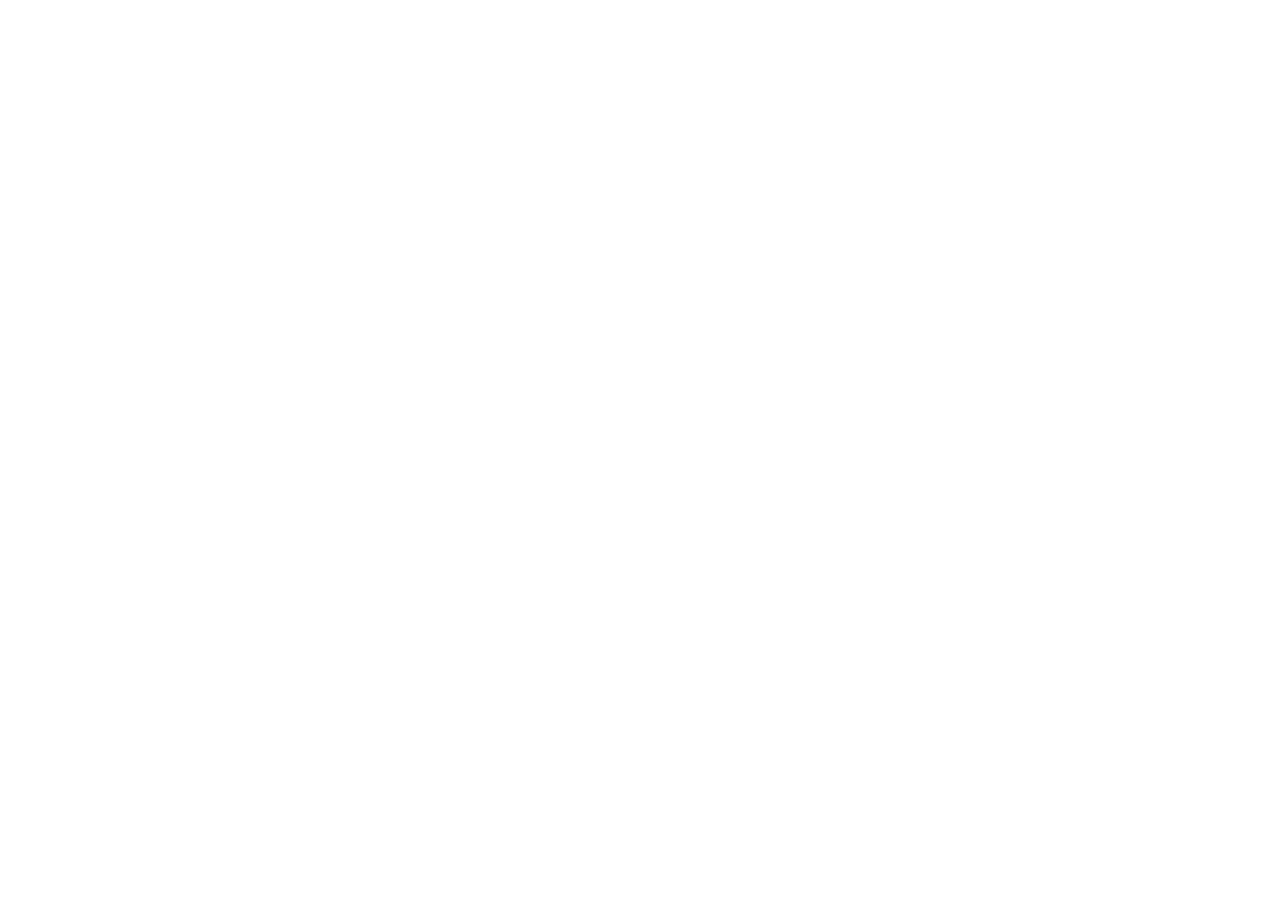
==== catalog.html @ b866a4ef "Add animation for social icons, make new page" ====
<!DOCTYPE html>
<html lang="ru">
<head>
    <meta charset="UTF-8">
    <meta http-equiv="X-UA-Compatible" content="ie=edge">
    <link rel="stylesheet" href="style/style.css">
    <link href="https://fonts.googleapis.com/css?family=Roboto&display=swap" rel="stylesheet">
    <title>Nёrds Каталог</title>
</head>
<body>

</body>
</html>
---- style/style.css ----
html {
    scroll-behavior: smooth;
}

body {
    margin: 0;
    padding: 0;
    font-family: "Roboto", Arial, sans-serif;
    min-width: 1440px;
}

header {
    background: #eeeeee;
}

a {
    color: #000;
    text-decoration: none;
}

p {
    font-size: 16px;
    line-height: 24px;
    margin: 0;
}

h2 {
    text-transform: uppercase;
    font-size: 16px;
    line-height: 24px;
    margin: 0;
}

h3 {
    font-weight: bold;
    font-size: 16px;
    line-height: 24px;
    text-transform: uppercase;
}

ul {
    list-style: none;
    padding: 0;
}

.visually-hidden {
    display: none;
}

.flex {
    display: flex;
}

.container {
    width: 1160px;
    margin: 0 auto;
    padding: 0 20px;
}

.main-header {
    height: 545px;
    margin-bottom: 80px;
}

.main-header .logo{
    height: 71px;
    width: 360px;
}

.main-header .container {
    padding-top: 50px;
}



ul.menu   {
    margin-top: 10px;
    margin-bottom: 0;
    display: inline-flex;
    width: 440px;
    font-size: 16px;
    line-height: 30px;
    text-transform: uppercase;
    align-items: center;
    justify-content: space-between;
}

.cart {
    align-items: center;
    width: 360px;
    text-transform: uppercase;
    justify-content: flex-end;
}

ul.cart-menu {
    margin-top: 15px;
    height: 10px;
}

ul.cart-menu a::before {
    content: '';
    display: inline-flex;
    width: 15px;
    height: 15px;
    margin-right: 25px;
    background: url("../svg/cart-icon.svg");
}

 ul.menu li a:hover {
    border-bottom: #000101 solid 1px;
}

/*Slider-animation   */

.slide {
    -webkit-animation-name: fade;
    -webkit-animation-duration: 1.5s;
    animation-name: fade;
    animation-duration: 1.5s;
}

@-webkit-keyframes fade {
    from {
        opacity: .4
    }
    to {
        opacity: 1
    }
}
@keyframes fade {
    from {
        opacity: .4
    }
    to {
        opacity: 1
    }
}

/*end of slider-animation*/

/*slider*/

.slider{
    position:relative;
    width:1130px;
    min-height:425px;
}
.slider input[type=radio] {
    position:absolute;
    opacity:0;
}
.slider-controls{
    position:absolute;
    bottom:95px;
    left:50%;
    width:230px;
    height:20px;
    margin-left:-100px;
    text-align:center;
    z-index:1000;
}
.slider-controls label{
    display:inline-block;
    width:13px;
    height:13px;
    margin:0 6px;
    background:white;
    border:3px solid white;
    vertical-align:top;
    border-radius:50%;
    cursor:pointer;
}
#btn-1:checked ~ .slider-controls label[for="btn-1"],
#btn-2:checked ~ .slider-controls label[for="btn-2"],
#btn-3:checked ~ .slider-controls label[for="btn-3"] {
    background:#c1c1c1;
}
.slide{
    position:absolute;
    top:0;
    left:0;
    width:100%;
    height:100%;
    overflow:hidden;
}
.slide-text{
    width:380px;
    padding:70px 0;
    color:#283136;
}
.slide-title{
    font-size:55px;
    line-height: 55px;
    font-weight:bold;
    color:black;
    padding-bottom: 27px;
    width: 525px;
}

.slide p {
    padding-bottom: 38px;
    min-width: 525px;
}
.slide .btn{
    display:block;
    width:240px;
    padding:16px 0;
    font-size:16px;
    color:white;
    text-transform:uppercase;
    text-align:center;
    text-decoration:none;
    background:#fb565a;
    border-radius:3px;
}
.slide:nth-child(1){
    background-image:url('../img/slider-1.png');
    background-repeat:no-repeat;
    background-position:100% 12px;
}
.slide:nth-child(2){
    background-image:url('../img/slider-2.png');
    background-repeat:no-repeat;
    background-position:100% 10px;
}
.slide:nth-child(3){
    background-image:url('../img/slider-3.png');
    background-repeat:no-repeat;
    background-position:100% 13px;
}
.slide{
    display:none;
}
#btn-1:checked ~ .slides .slide:nth-child(1) {
    display: block;
}
#btn-2:checked ~ .slides .slide:nth-child(2) {
    display: block;
}
#btn-3:checked ~ .slides .slide:nth-child(3) {
    display: block;
}
/*end slider*/


.advantages ul {
    margin: 0;
}

.advantages h2 {
    margin-top: 0;
    font-size: 24px;
    font-weight: bold;
    line-height: 30px;
    text-transform: uppercase;
    margin-bottom: 15px;

}

.advantages li::before {
    content: '';
    background-image: url("../img/illustration-1.png");
    display: block;
    width: 300px;
    height: 146px;
    margin-right: 60px;
    margin-bottom: 25px;
}

.advantages li.app::before {
    background-image: url("../img/illustration-2.png");
}

.advantages li.presentation::before {
    background-image: url("../img/illustration-3.png");
}

.advantages li {
    padding-left: 40px;
}

.advantages li:first-child {
    padding-left: 0;
}

.advantages p {
    font-size: 16px;
    line-height: 24px;
    color: #283136;
    margin-bottom: 47px;
}

.buy-btn {
    color: #ffffff;
    background-color: #fb565a;
    text-transform: uppercase;
    border-radius: 5px;
    width: 160px;
    padding: 15px 40px;
}

.app .buy-btn {
    background-color: #00ca74;
}

.presentation .buy-btn {
    background-color: #efc849;
}

.advantages {
    margin-bottom: 10px;
}

.advantages hr {
    margin-top: 95px;
    margin-bottom: 0;
}

.order-list {
    flex-direction: column;
    width: 760px;
}

.order-list strong {
    font-size: 45px;
    line-height: 45px;
    margin-bottom: 33px;
    margin-top: 68px;
}

.order-list p {
    margin-bottom: 40px;
}

.order-list ul li {
    font-size: 16px;
    line-height: 24px;
    margin-bottom: 24px;
}

.order-list h2 {
    margin-bottom: 7px;
}

.order-list ul li::before {
    content: '';
    background-color: #fb565a;
    display: inline-block;
    vertical-align: middle;
    margin-right: 11px;
    width: 25px;
    height: 2px;
}

.accuracy {
    flex-direction: column;
    width: 360px;
    padding-left: 40px;
    margin-top: 35px;
    margin-bottom: 78px;
}

.accuracy sup {
    font-size: 0.5em;
}

.accuracy h3 {
    text-align: center;
    margin-top: 35px;
    margin-bottom: 18px;
}

.accuracy thead {
    text-align: left;
}

.accuracy th {
    font-size: 45px;
    line-height: 24px;
    width: 100px;
    height: 80px;
    padding: 0 15px 0 0;
}

.accuracy th:nth-child(2) {
    padding-left: 5px;
}


.accuracy th:last-child {
    padding-left: 7px;
    padding-right: 40px;
}

.accuracy td {
    padding: 0;
}

.accuracy td:nth-child(2) {
    padding-left: 5px;
}

.accuracy td:last-child {
    padding-left: 7px;
}

.about {
    margin-bottom: 46px;
}

.studio {
    margin-bottom: 79px;
}

.studio img {
    opacity: .2;
}

.studio img:hover {
    opacity: 1;
}

.studio li {
    min-width: 183px;
    min-height: 73px;
}

.studio li:first-child {
    align-self: flex-end;
    padding-left: 31px;
    padding-top: 0;
    padding-bottom: 8px;
}

.studio li:nth-child(2) {
    align-self: flex-start;
    padding-left: 96px;

}

.studio li:nth-child(3) {
    padding-left: 103px;
    align-self: flex-end;

}

.studio li:last-child {
    padding-top: 9px;
    padding-left: 121px;
    align-self: flex-end;
}

.studio ul {
    margin-bottom: 38px;
}


.about hr.container {
    padding: 0;
}

.contacts {
    position: relative;
}

.map {
    height: 416px;
}

.map img {
    width: 100%;
    height: 100%;
    object-fit: cover;
}

.pop-up {
    position: absolute;
    top: 55px;
    background: #FFF;
    padding: 55px 60px;
}

.pop-up h2 {
    margin-bottom: 30px;
}

.pop-up p {
    margin-bottom: 50px;
    color: #666666;
    font-size: 16px;
    line-height: 18px;
}

.pop-up a.more-btn {
    background-color: #fb565a;
    color: #fff;
    width: 240px;
    text-align: center;
    text-transform: uppercase;
    font-size: 16px;
    line-height: 18px;
    border-radius: 5px;
    padding: 15px 55px;
}
.pop-up a.marker {
    content: '';
    display: block;
    position: absolute;
    background: url("../img/map-marker.png");
    width: 182px;
    height: 190px;
    top: 0;
    left: 790px;
}
.contacts {
    margin-bottom: 70px;
}

.social {
    margin-bottom: 60px;
}

.social ul {
    margin: 0;
    width: 260px;
    justify-content: space-around;
}

.social li {
    font-size: 0;
}

.social a::before {
    content: '';
    display: block;
    background: #e1e1e1 url("../svg/vk-icon.svg") no-repeat 50% 50%;
    border-radius: 50%;
    width: 79px;
    height: 79px;

    transition: .2s ease-in;
}

.social a.btn-fb::before {
    background-image: url("../svg/fb-icon.svg");
}

.social a.btn-in::before {
    background-image: url("../svg/insta-icon.svg");
}

.social a:hover::before {
    background-color: #fb565a;
}

.social a.btn-fb:hover::before {
    background-color: #00ca74;
}

.social a.btn-in:hover::before {
    background-color: #efc849;
}

.discount {
    margin-top: 5px;
    margin-left: 140px;
    width: 560px;
}

.discount b {
    font-size: 36px;
    line-height: 36px;
}

.discount p {
    font-size: 16px;
    line-height: 22px;
    color: #444444;

    margin-top: 10px;
}

div.modal {
    width: 960px;
    background: #ffffff;
    top: 20%;
    left: 50%;
    margin-left: -480px;
    box-shadow: 0 20px 40px #000101;

    position: fixed; /* фиксированное положение */

    z-index: 1050;
    opacity: 0; /* по умолчанию модальное окно прозрачно */
    transition: opacity 200ms ease-in; /* анимация перехода */
    pointer-events: none; /* элемент невидим для событий мыши */
    padding: 0;
}

/* при отображении модального окно */
.modal:target {
    opacity: 1; /* делаем окно видимым */
    pointer-events: auto; /* элемент видим для событий мыши */
    overflow-y: auto; /* добавляем прокрутку по y, когда элемент не помещается на страницу */
}

.modal form {
    width: 840px;
    margin: 0 auto;
    display: flex;
    flex-wrap: wrap;
    justify-content: space-between;
}

.modal label {
    display: block;
    font-size: 16px;
    line-height: 18px;
    font-weight: bold;
    margin-bottom: 10px;
}
.modal input {
    width: 310px;
    padding: 8px 8px 15px 7px;
    font: inherit;
}

.modal .button {
    display: block;
    width: 260px;
    background-color: #fb565a;
    color: #fff;
    text-align: center;
    text-transform: uppercase;
    border: none;
    font-size: 16px;
    line-height: 18px;
    border-radius: 5px;
    padding: 15px 55px;
    margin-bottom: 85px;
    margin-left: 40px;
}

.modal h1 {
    position: relative;
    font-size: 45px;
    line-height: 45px;
    margin: 70px auto 50px 100px;
}


.modal .close {
    content: '';
    display: inline-block;
    background: url("../svg/close-cross.svg") no-repeat 50% 50%;
    width: 25px;
    height: 25px;
    position: absolute;
    top: 75px;
    right: 90px;
    opacity: .3;
    cursor: pointer;
    font-size: 0;
    border: 0;
}

.modal .close:hover {
    opacity: 1;
}

.modal textarea {
    width: 760px;
    min-height: 120px;
    font: inherit;
    padding: 8px 8px 15px 7px;
}

.modal p.modal-item {
    margin: 0 40px 35px;
}
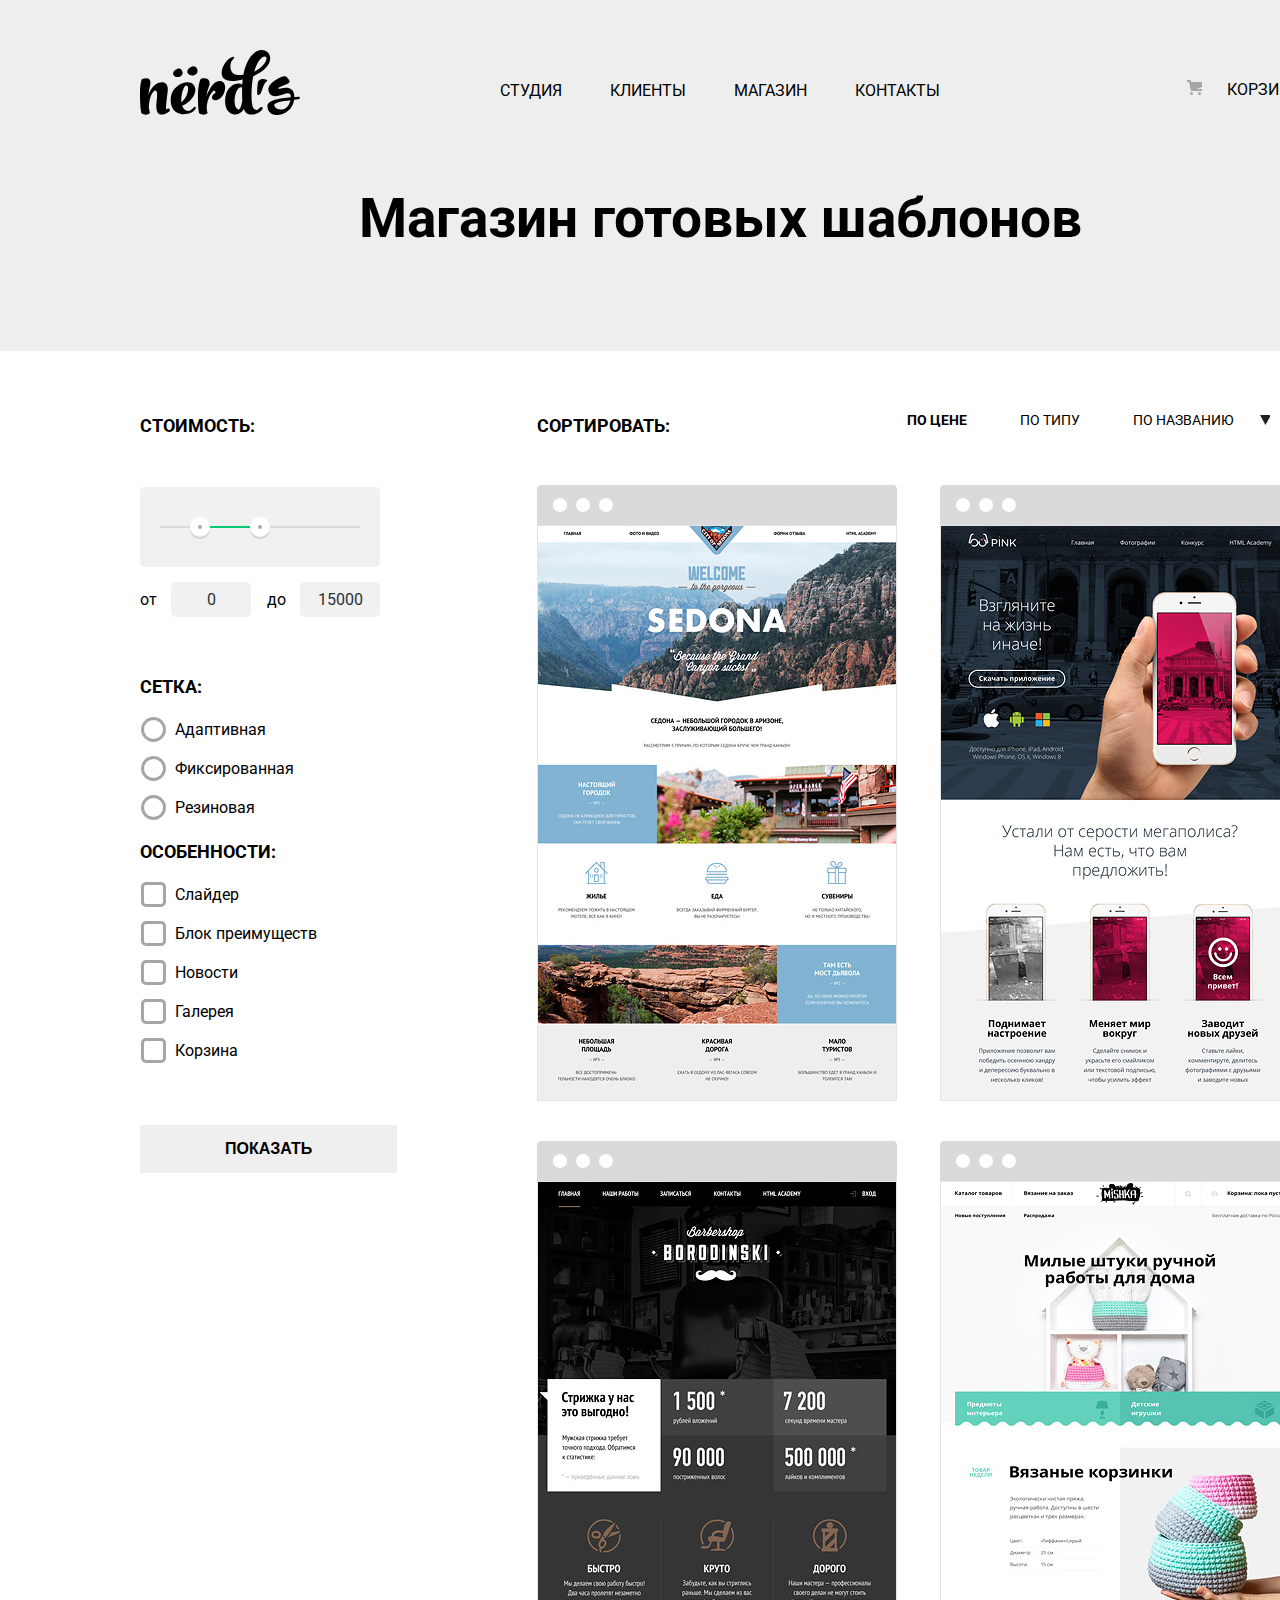
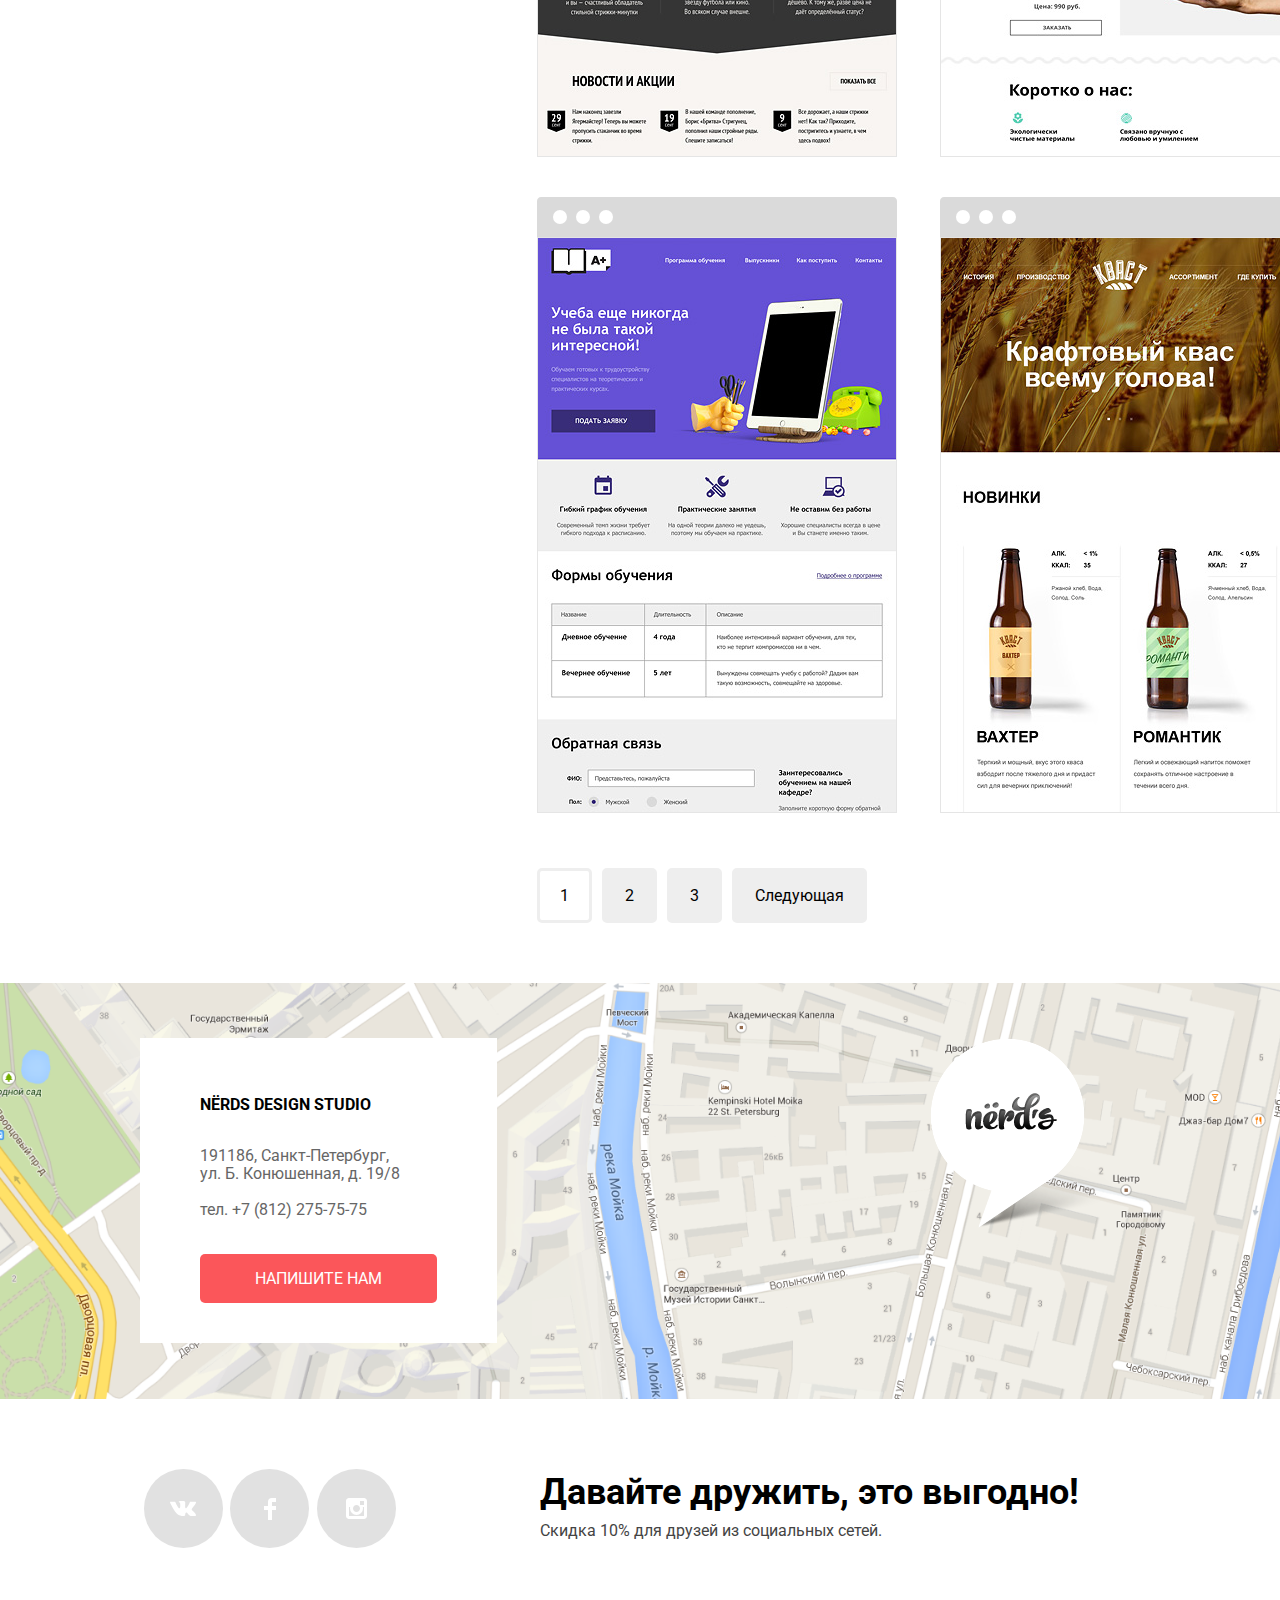
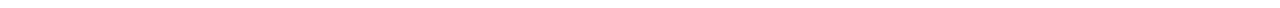
==== commit 0acb39d2: "add second page with filter(static) and catalog" ====
--- a/catalog.html
+++ b/catalog.html
@@ -7,7 +7,201 @@
     <link href="https://fonts.googleapis.com/css?family=Roboto&display=swap" rel="stylesheet">
     <title>Nёrds Каталог</title>
 </head>
-<body>
+<body class="inner">
+<header class="main__header">
+    <div class="container">
+        <div class="menu__wrapper flex">
+            <div class="main__logo"><a href="index.html" class="logo"><img src="svg/nerds-logo.svg" alt="Логотип"></a></div>
+            <nav class="top__menu flex">
+                <ul class="menu">
+                    <li><a href="index.html#studio">Студия</a></li>
+                    <li><a href="index.html#clients">Клиенты</a></li>
+                    <li><a href="catalog.html">Магазин</a></li>
+                    <li><a href="#contacts">Контакты</a></li>
+                </ul>
+            </nav>
+            <div class="cart__container flex">
+                <ul class="cart__container--menu">
+                    <li><a href="#">Корзина</a></li>
+                </ul>
+            </div>
+        </div>
+
+        <h1 class="header__title">Магазин готовых шаблонов</h1>
+    </div>
+</header>
+
+<main class="main__section">
+    <section class="shop">
+        <div class="container flex">
+        <div class="main__section--filter">
+            <form action="form.php" method="GET">
+                <div class="range-filter">
+                    <h2 class="main__section--header">Стоимость: </h2>
+                    <div class="range-controls">
+                        <div class="scale">
+                            <div class="bar" style="margin-left: 20%; width: 30%"></div>
+                        </div>
+                        <div class="toggle toggle-min"></div>
+                        <div class="toggle toggle-max"></div>
+                    </div>
+                    <div class="price-controls">
+                        <label class="min-price">от <input name="min-price" type="text" value="0"></label>
+                        <label class="max-price">до <input name="max-price" type="text" value="15000"></label>
+                    </div>
+                </div>
+
+                <!-- другие элементы формы -->
+                <div class="radio-filter">
+                    <h2 class="main__section--header">Сетка:</h2>
+                    <input type="radio" id="adaptive" name="display">
+                    <label for="adaptive">Адаптивная</label>
+                    <input type="radio" id="fix" name="display">
+                    <label for="fix">Фиксированная</label>
+                    <input type="radio" id="fluid" name="display">
+                    <label for="fluid">Резиновая</label>
+                </div>
+
+                <div class="checkbox-filter">
+                    <h2 class="main__section--header">Особенности:</h2>
+                    <input type="checkbox" id="slider" name="specs">
+                    <label for="slider">Слайдер</label>
+                    <input type="checkbox" id="advantages" name="specs">
+                    <label for="advantages">Блок преимуществ</label>
+                    <input type="checkbox" id="news" name="specs">
+                    <label for="news">Новости</label>
+                    <input type="checkbox" id="gallery" name="specs">
+                    <label for="gallery">Галерея</label>
+                    <input type="checkbox" id="cart" name="specs">
+                    <label for="cart">Корзина</label>
+                </div>
+            <button class="filter-button">Показать</button>
+            </form>
+
+        </div>
+
+         <div class="main__section--sort">
+             <h2 class="main__section--header">Сортировать:</h2>
+             <ul class="sort__style">
+                 <li><a class="sort__style--choose" href="#">По цене</a></li>
+                 <li><a  href="#">По типу</a></li></li>
+                 <li><a  href="#">По названию</a></li></li>
+             </ul>
+             <ul class="sort__side">
+                 <li><input name="sort" id="up" type="radio" checked class="sort__button--downside" href="#"><label for="up"> </label></li>
+                 <li><input name="sort" id="down" type="radio" class="sort__button--upside" href="#"><label for="down"></label></li>
+             </ul>
+
+             <ul class="content__images">
+                 <li><img src="img/img-sedona.jpg.png" alt="">
+                     <span class="content__images--hover">
+                     <h3 class="content__images--header">Sedona</h3>
+                     <p class="content__images--text">Информационный сайт <br> для туристов</p>
+                     <button class="content__images--button">9900 руб.</button>
+                 </span>
+                 </li>
+                 <li><img src="img/img-pink.jpg.png" alt="">             <span class="content__images--hover">
+                     <h3 class="content__images--header">Pink App</h3>
+                     <p class="content__images--text">Продуктовый лендинг <br>
+приложения для iOS и Android</p>
+                     <button class="content__images--button">9900 руб.</button>
+                 </span></li>
+                 <li><img src="img/img-barbershop.jpg.png" alt="">             <span class="content__images--hover">
+                     <h3 class="content__images--header">Barbershop</h3>
+                     <p class="content__images--text">Сайт салоны красоты. <br> Для мужчин, да.</p>
+                     <button class="content__images--button">9900 руб.</button>
+                 </span></li>
+                 <li><img src="img/img-mishka.jpg.png" alt="">             <span class="content__images--hover">
+                     <h3 class="content__images--header">Mishka</h3>
+                     <p class="content__images--text">Интернет-магазин  <br>
+вязаных игрушек</p>
+                     <button class="content__images--button">9900 руб.</button>
+                 </span></li>
+                 <li><img src="img/img-aplus.jpg.png" alt="">             <span class="content__images--hover">
+                     <h3 class="content__images--header">Aplus</h3>
+                     <p class="content__images--text">Лендинг курсов <br> повышения квалификации</p>
+                     <button class="content__images--button">9900 руб.</button>
+                 </span></li>
+                 <li><img src="img/img-kvast.jpg.png" alt="">             <span class="content__images--hover">
+                     <h3 class="content__images--header">Кваст</h3>
+                     <p class="content__images--text">Промо-сайт производителя <br>
+крафтового кваса</p>
+                     <button class="content__images--button">9900 руб.</button>
+                 </span></li>
+             </ul>
+             <div class="paginator">
+                 <ul class="paginator__buttons">
+                     <li><a class="paginator__buttons--active" href="#">1</a></li>
+                     <li><a href="#">2</a></li>
+                     <li><a href="#">3</a></li>
+                     <li><a href="#">Следующая</a></li>
+                 </ul>
+             </div>
+         </div>
+
+        </div>
+    </section>
+</main>
+
+<section class="contacts" id="contacts">
+    <div class="map ">
+        <img  src="img/map.png" alt="Я карта!">
+    </div> <!-- margin btm 70px -->
+    <div class="container">
+        <div class="pop-up">
+            <h2>NЁRDS DESIGN STUDIO</h2>
+            <p>191186, Санкт-Петербург, <br>
+                ул. Б. Конюшенная, д. 19/8 <br> <br>
+
+                тел. +7 (812) 275-75-75</p>
+            <a href="#openModal" class="more-btn">Напишите нам</a>
+            <a href="#" class="marker"></a>
+        </div>
+
+        <div id="openModal" class="modal">
+            <div class="modal-dialog">
+                <div class="modal-content">
+                    <h1>Напишите нам!</h1>
+                    <div class="modal-header">
+                        <a href="#contacts" title="Close" class="close"></a>
+                    </div>
+                    <div class="modal-body">
+                        <form>
+                            <p class="modal-item">
+                                <label for="name">Ваше имя</label>
+                                <input type="text" id="name" name="name" placeholder="Имя Фамилия">
+                            </p>
+                            <p class="modal-item">
+                                <label for="email">Ваш e-mail</label>
+                                <input type="email" id="email" name="email" placeholder="email@example.com">
+                            </p>
+                            <p class="modal-item">
+                                <label for="message">Текст письма</label>
+                                <textarea name="message" id="message" placeholder="В свободной форме"></textarea>
+
+                            </p>
+
+                            <button class="button ">Отправить</button>
+                        </form>
+                    </div>
+                </div>
+
+            </div>
+</section>
+
+<section class="social">
+    <div class="container flex">
+        <ul class="flex">
+            <li><a class="social-btn btn-vk" href="#">vk</a></li>
+            <li><a class="social-btn btn-fb" href="#">fb</a></li>
+            <li><a class="social-btn btn-in" href="#">in</a></li>
+        </ul>
+        <div class="discount">
+            <b>Давайте дружить, это выгодно!</b>
+            <p>Скидка 10% для друзей из социальных сетей.</p>
+        </div>
+    </div>
+</section>
 
 </body>
 </html>--- a/style/style.css
+++ b/style/style.css
@@ -57,21 +57,19 @@
     padding: 0 20px;
 }
 
-.main-header {
-    height: 545px;
+.main__header {
     margin-bottom: 80px;
 }
 
-.main-header .logo{
+.main__header .main__logo{
     height: 71px;
     width: 360px;
 }
 
-.main-header .container {
+.main__header .container {
     padding-top: 50px;
-}
-
-
+    flex-wrap: wrap;
+}
 
 ul.menu   {
     margin-top: 10px;
@@ -85,19 +83,19 @@
     justify-content: space-between;
 }
 
-.cart {
+.cart__container {
     align-items: center;
     width: 360px;
     text-transform: uppercase;
     justify-content: flex-end;
 }
 
-ul.cart-menu {
+ul.cart__container--menu {
     margin-top: 15px;
     height: 10px;
 }
 
-ul.cart-menu a::before {
+ul.cart__container--menu a::before {
     content: '';
     display: inline-flex;
     width: 15px;
@@ -107,7 +105,8 @@
 }
 
  ul.menu li a:hover {
-    border-bottom: #000101 solid 1px;
+    border-bottom: #fb565a solid 2px;
+     padding-bottom: 10px;
 }
 
 /*Slider-animation   */
@@ -149,7 +148,7 @@
     position:absolute;
     opacity:0;
 }
-.slider-controls{
+.slider__controls{
     position:absolute;
     bottom:95px;
     left:50%;
@@ -159,7 +158,7 @@
     text-align:center;
     z-index:1000;
 }
-.slider-controls label{
+.slider__controls label{
     display:inline-block;
     width:13px;
     height:13px;
@@ -170,9 +169,9 @@
     border-radius:50%;
     cursor:pointer;
 }
-#btn-1:checked ~ .slider-controls label[for="btn-1"],
-#btn-2:checked ~ .slider-controls label[for="btn-2"],
-#btn-3:checked ~ .slider-controls label[for="btn-3"] {
+#btn-1:checked ~ .slider__controls label[for="btn-1"],
+#btn-2:checked ~ .slider__controls label[for="btn-2"],
+#btn-3:checked ~ .slider__controls label[for="btn-3"] {
     background:#c1c1c1;
 }
 .slide{
@@ -183,12 +182,12 @@
     height:100%;
     overflow:hidden;
 }
-.slide-text{
+.slide__text{
     width:380px;
     padding:70px 0;
     color:#283136;
 }
-.slide-title{
+.slide__title{
     font-size:55px;
     line-height: 55px;
     font-weight:bold;
@@ -679,5 +678,342 @@
     margin: 0 40px 35px;
 }
 
-
-
+.inner .menu__wrapper {
+    margin-bottom: 70px;
+}
+
+.inner .main__header {
+    margin-bottom: 60px;
+}
+
+.inner .header__title {
+    font-size: 55px;
+    line-height: 55px;
+    text-align: center;
+    padding-bottom: 105px;
+}
+
+main .main__section {
+    display: flex;
+}
+
+.range-filter {
+    width: 240px;
+    margin-bottom: 55px;
+}
+
+.range-controls {
+    position: relative;
+    height: 41px;
+    padding-top: 39px;
+    padding-right: 20px;
+    padding-left: 20px;
+    margin-bottom: 15px;
+    margin-top: 46px;
+    border-radius: 5px;
+    background: #f1f1f1;
+}
+
+.range-controls .scale {
+    height: 2px;
+    background: #d7dcde;
+}
+
+.range-controls .bar {
+    width: 70%;
+    height: 2px;
+    background: #00ca74;
+}
+
+.range-controls .toggle {
+    position: absolute;
+    top: 30px;
+    left: 0px;
+    width: 4px;
+    height: 4px;
+    cursor: pointer;
+    border: 8px solid #fff;
+    border-radius: 50%;
+    background: #ababab;
+    box-shadow: 0 2px 1px 0 #cfcfcf;
+}
+
+.range-controls .toggle-min {
+    left: 50px;
+}
+
+.range-controls .toggle-max {
+    left: 110px;
+}
+
+.price-controls {
+    font-size: 0;
+}
+
+.price-controls label {
+    font-size: 16px;
+    display: inline-block;
+    width: 50%;
+}
+
+.max-price {
+    text-align: right;
+}
+
+.price-controls input {
+    font-family: 'Roboto', 'Arial', sans-serif;
+    font-size: 16px;
+    width: 60px;
+    margin-left: 10px;
+    padding: 8px 10px;
+    text-align: center;
+    color: #283136;
+    border: none;
+    border-radius: 5px;
+    background: #f1f1f1;
+}
+
+.main__section--filter {
+    margin-right: 140px;
+}
+
+.main__section--header {
+    font-size: 18px;
+    line-height: 30px;
+    margin-bottom: 18px;
+}
+
+.radio-filter {
+    display: flex;
+    flex-direction: column;
+}
+
+.radio-filter input[type="radio"] {
+    display: none;
+}
+
+.radio-filter label {
+    position: relative;
+    padding-left: 35px;
+    margin-bottom: 20px;
+}
+
+
+.radio-filter input[type="radio"] + label::before {
+    position: absolute;
+    content: '';
+    display: inline-block;
+    border: 3px solid #a6a6a6;
+    border-radius: 50%;
+    width: 19px;
+    height: 19px;
+    left: 1px;
+    bottom: -3px;
+}
+
+.radio-filter input[type="radio"]:checked + label::before {
+    border-color: #000101;
+}
+
+.radio-filter input[type="radio"]:checked + label::after {
+    position: absolute;
+    content: '';
+    display: inline-block;
+    background-color: #000101;
+    border-radius: 50%;
+    width: 11px;
+    height: 11px;
+    top: 4px;
+    left: 8px;
+}
+
+.radio-filter input[type="radio"]:focus + label::before{
+    outline: 2px solid #fb565a;
+}
+
+.checkbox-filter {
+    display: flex;
+    flex-direction: column;
+    margin-bottom: 45px;
+}
+
+.checkbox-filter input[type="checkbox"] {
+    display: none;
+}
+
+.checkbox-filter label {
+    position: relative;
+    padding-left: 35px;
+    margin-bottom: 20px;
+}
+
+.checkbox-filter input[type="checkbox"] + label::before {
+    position: absolute;
+    content: '';
+    display: inline-block;
+    border: 3px solid #a6a6a6;
+    border-radius: 5px;
+    width: 19px;
+    height: 19px;
+    left: 1px;
+    bottom: -3px;
+}
+
+.checkbox-filter input[type="checkbox"]:checked + label::before {
+    background: url("../svg/checkbox-on.svg") no-repeat;
+    border:none;
+    width: 27px;
+    height: 27px;
+}
+
+.filter-button {
+    border: none;
+    text-transform: uppercase;
+    font-size: 16px;
+    font-weight: bold;
+    line-height: 18px;
+    padding: 15px 85px;
+}
+
+.main__section--sort {
+    display: flex;
+    flex-wrap: wrap;
+    width: 780px;
+}
+
+.main__section--sort .sort__style {
+    display: flex;
+    margin: 0;
+    margin-left: auto;
+    text-transform: uppercase;
+    font-size: 14px;
+    line-height: 18px;
+    width: 380px;
+    justify-content: space-around;
+}
+
+.sort__style--choose {
+    font-weight: bolder;
+}
+
+.sort__side {
+    display: flex;
+    margin: 0;
+    line-height: 18px;
+    justify-content: space-around;
+    margin-bottom: 40px;
+}
+
+.sort__side input[type="radio"] {
+    display: none;
+}
+
+.sort__side input[type="radio"] + label::before{
+    content: '';
+    display: inline-block;
+    width: 10px;
+    height: 10px;
+    background: url("../svg/icon-down-dir.svg");
+    opacity: .2;
+    margin-right: 10px;
+    cursor: pointer;
+}
+
+input[type="radio"].sort__button--upside  + label::before {
+    background: url("../svg/icon-up-dir.svg");
+}
+
+.sort__side input[type="radio"]:checked + label::before {
+    opacity: 1;
+}
+
+
+.content__images {
+    display: flex;
+    justify-content: space-between;
+    flex-wrap: wrap;
+    margin-bottom: 15px;
+}
+
+.content__images img{
+    display: block;
+}
+
+.content__images li {
+    margin-bottom: 40px;
+    position: relative;
+}
+
+.content__images li::before {
+    content: '';
+    background: url("../svg/browser.svg");
+    opacity: .2;
+    display: block;
+    width: 360px;
+    height: 40px;
+}
+
+.content__images li:hover::before {
+    opacity: 1;
+}
+
+.content__images--hover {
+    display: none;
+    background-color: #eeeeee;
+    width: 360px;
+    height: 230px;
+    position: absolute;
+    top: 386px;
+    text-align: center;
+}
+
+.content__images--header {
+    margin-top: 30px;
+    margin-bottom: 25px;
+}
+
+.content__images--text {
+    margin-bottom: 30px;
+}
+
+.content__images--button {
+    border: none;
+    background-color: #fb565a;
+    color: #fff;
+    width: 240px;
+    text-align: center;
+    text-transform: uppercase;
+    line-height: 18px;
+    border-radius: 5px;
+    padding: 15px 55px;
+    font: inherit;
+    cursor: pointer;
+}
+
+.content__images li:hover .content__images--hover {
+    display: block;
+}
+
+.paginator ul {
+    display: flex;
+    list-style: none;
+    margin: 0;
+}
+
+.paginator__buttons li a {
+    display: block;
+    border: #eeeeee 3px solid;
+    background: #eeeeee;
+    margin-right: 10px;
+    padding: 15px 20px;
+    border-radius: 5px;
+    font: inherit;
+}
+
+.paginator__buttons .paginator__buttons--active {
+    background: #fff;
+}
+
+main {
+    margin-bottom: 60px;
+}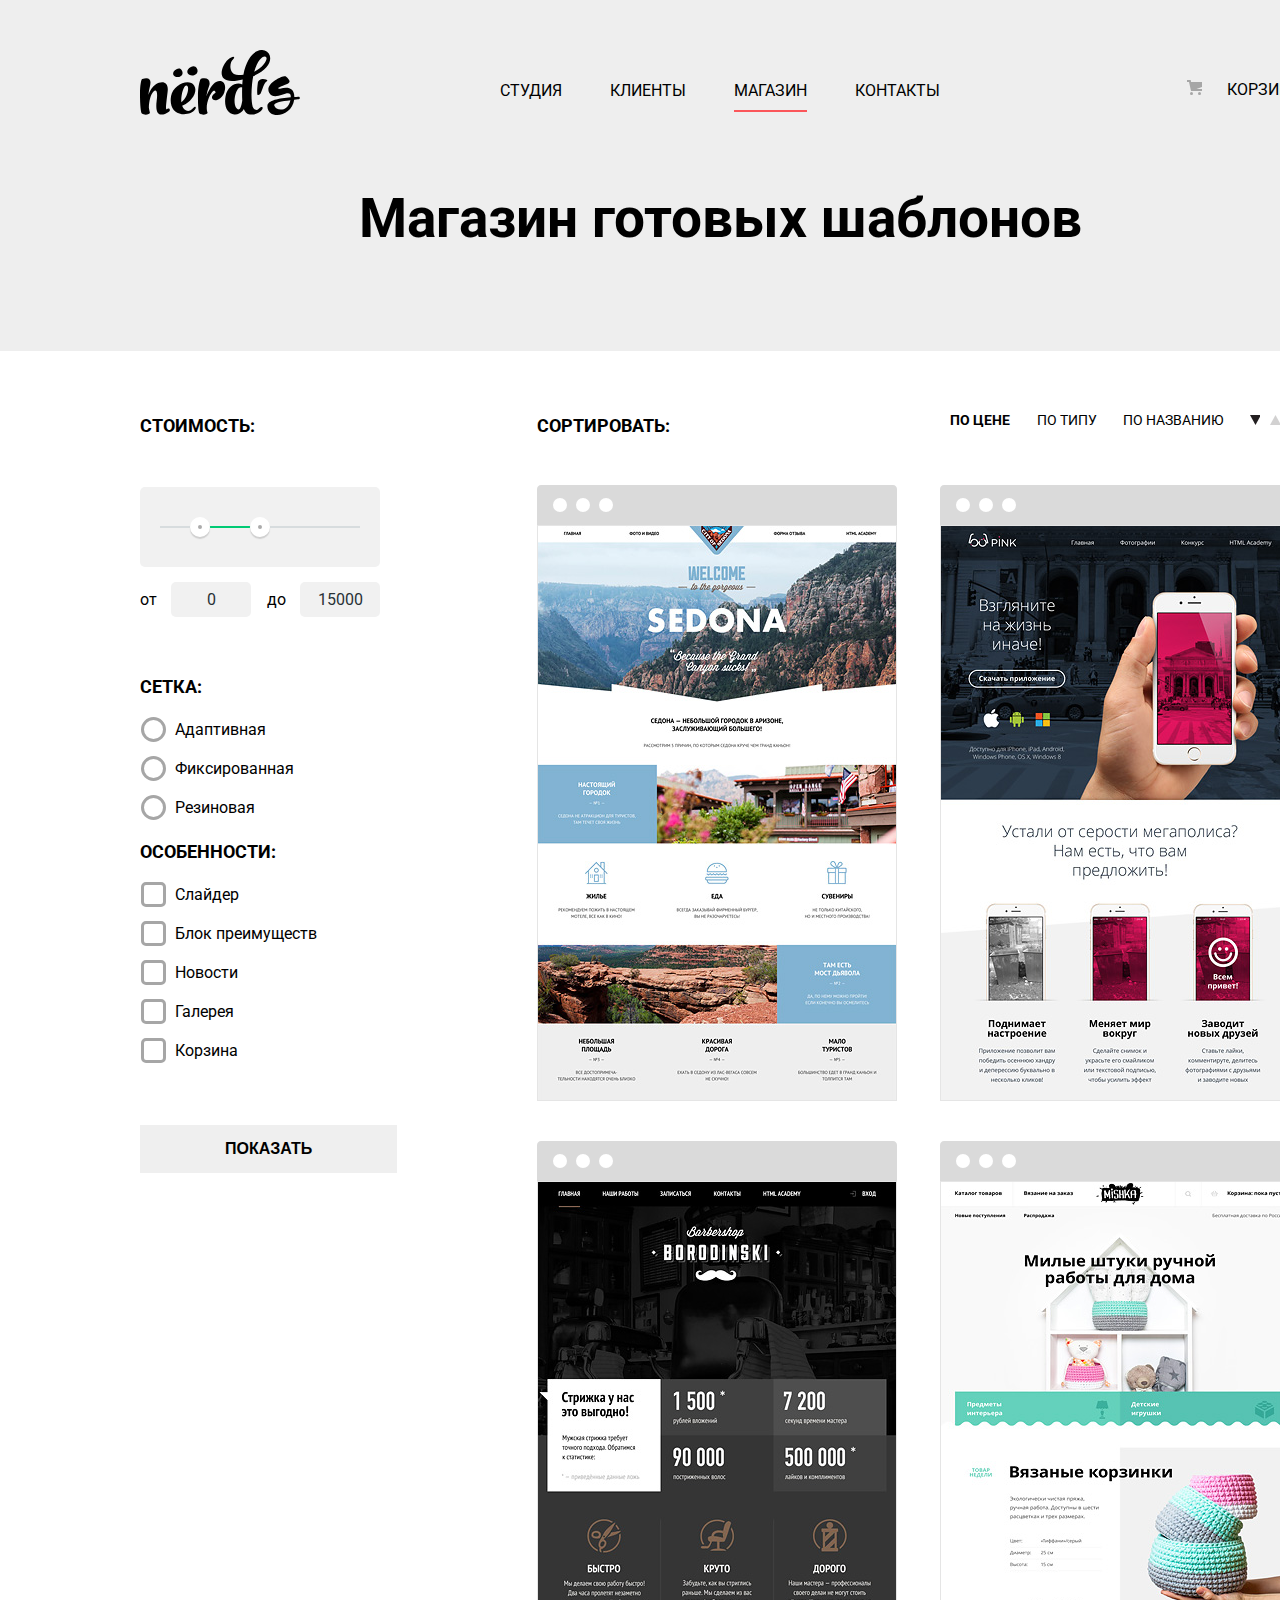
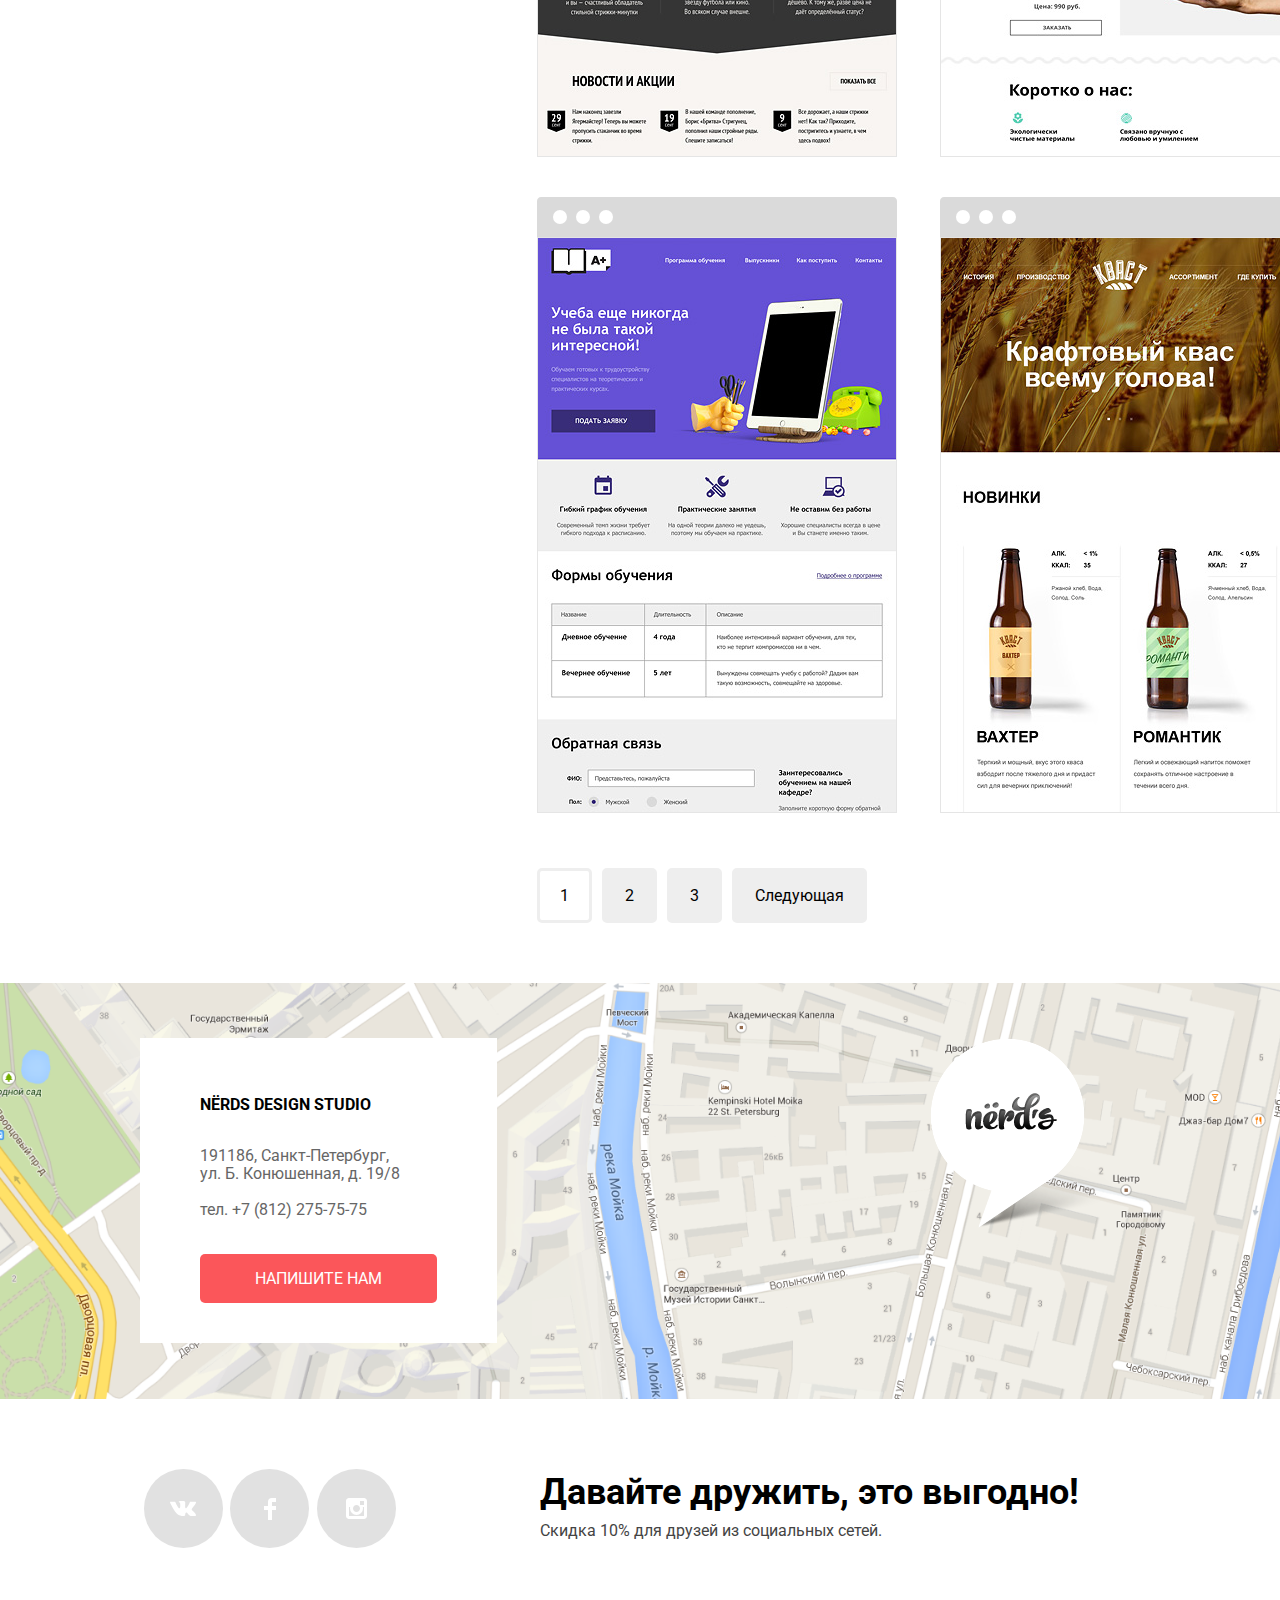
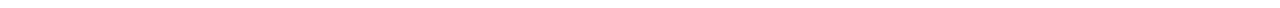
==== commit 2907e8a4: "update margins" ====
--- a/catalog.html
+++ b/catalog.html
@@ -16,7 +16,7 @@
                 <ul class="menu">
                     <li><a href="index.html#studio">Студия</a></li>
                     <li><a href="index.html#clients">Клиенты</a></li>
-                    <li><a href="catalog.html">Магазин</a></li>
+                    <li><a class="active" href="catalog.html">Магазин</a></li>
                     <li><a href="#contacts">Контакты</a></li>
                 </ul>
             </nav>
@@ -84,8 +84,8 @@
              <h2 class="main__section--header">Сортировать:</h2>
              <ul class="sort__style">
                  <li><a class="sort__style--choose" href="#">По цене</a></li>
-                 <li><a  href="#">По типу</a></li></li>
-                 <li><a  href="#">По названию</a></li></li>
+                 <li><a  href="#">По типу</a></li>
+                 <li><a  href="#">По названию</a></li>
              </ul>
              <ul class="sort__side">
                  <li><input name="sort" id="up" type="radio" checked class="sort__button--downside" href="#"><label for="up"> </label></li>
@@ -183,6 +183,7 @@
 
                             <button class="button ">Отправить</button>
                         </form>
+                    </div></div>
                     </div>
                 </div>
 
--- a/style/style.css
+++ b/style/style.css
@@ -81,6 +81,11 @@
     text-transform: uppercase;
     align-items: center;
     justify-content: space-between;
+}
+
+.menu a.active {
+    border-bottom: #fb565a solid 2px;
+    padding-bottom: 10px;
 }
 
 .cart__container {
@@ -728,7 +733,7 @@
 .range-controls .toggle {
     position: absolute;
     top: 30px;
-    left: 0px;
+    left: 0;
     width: 4px;
     height: 4px;
     cursor: pointer;
@@ -884,13 +889,16 @@
 .main__section--sort .sort__style {
     display: flex;
     margin: 0;
-    margin-left: auto;
+    margin-left: 280px;
     text-transform: uppercase;
     font-size: 14px;
     line-height: 18px;
-    width: 380px;
-    justify-content: space-around;
-}
+    width: 300px;
+}
+
+ .sort__style li {
+     margin-right: auto;
+ }
 
 .sort__style--choose {
     font-weight: bolder;
